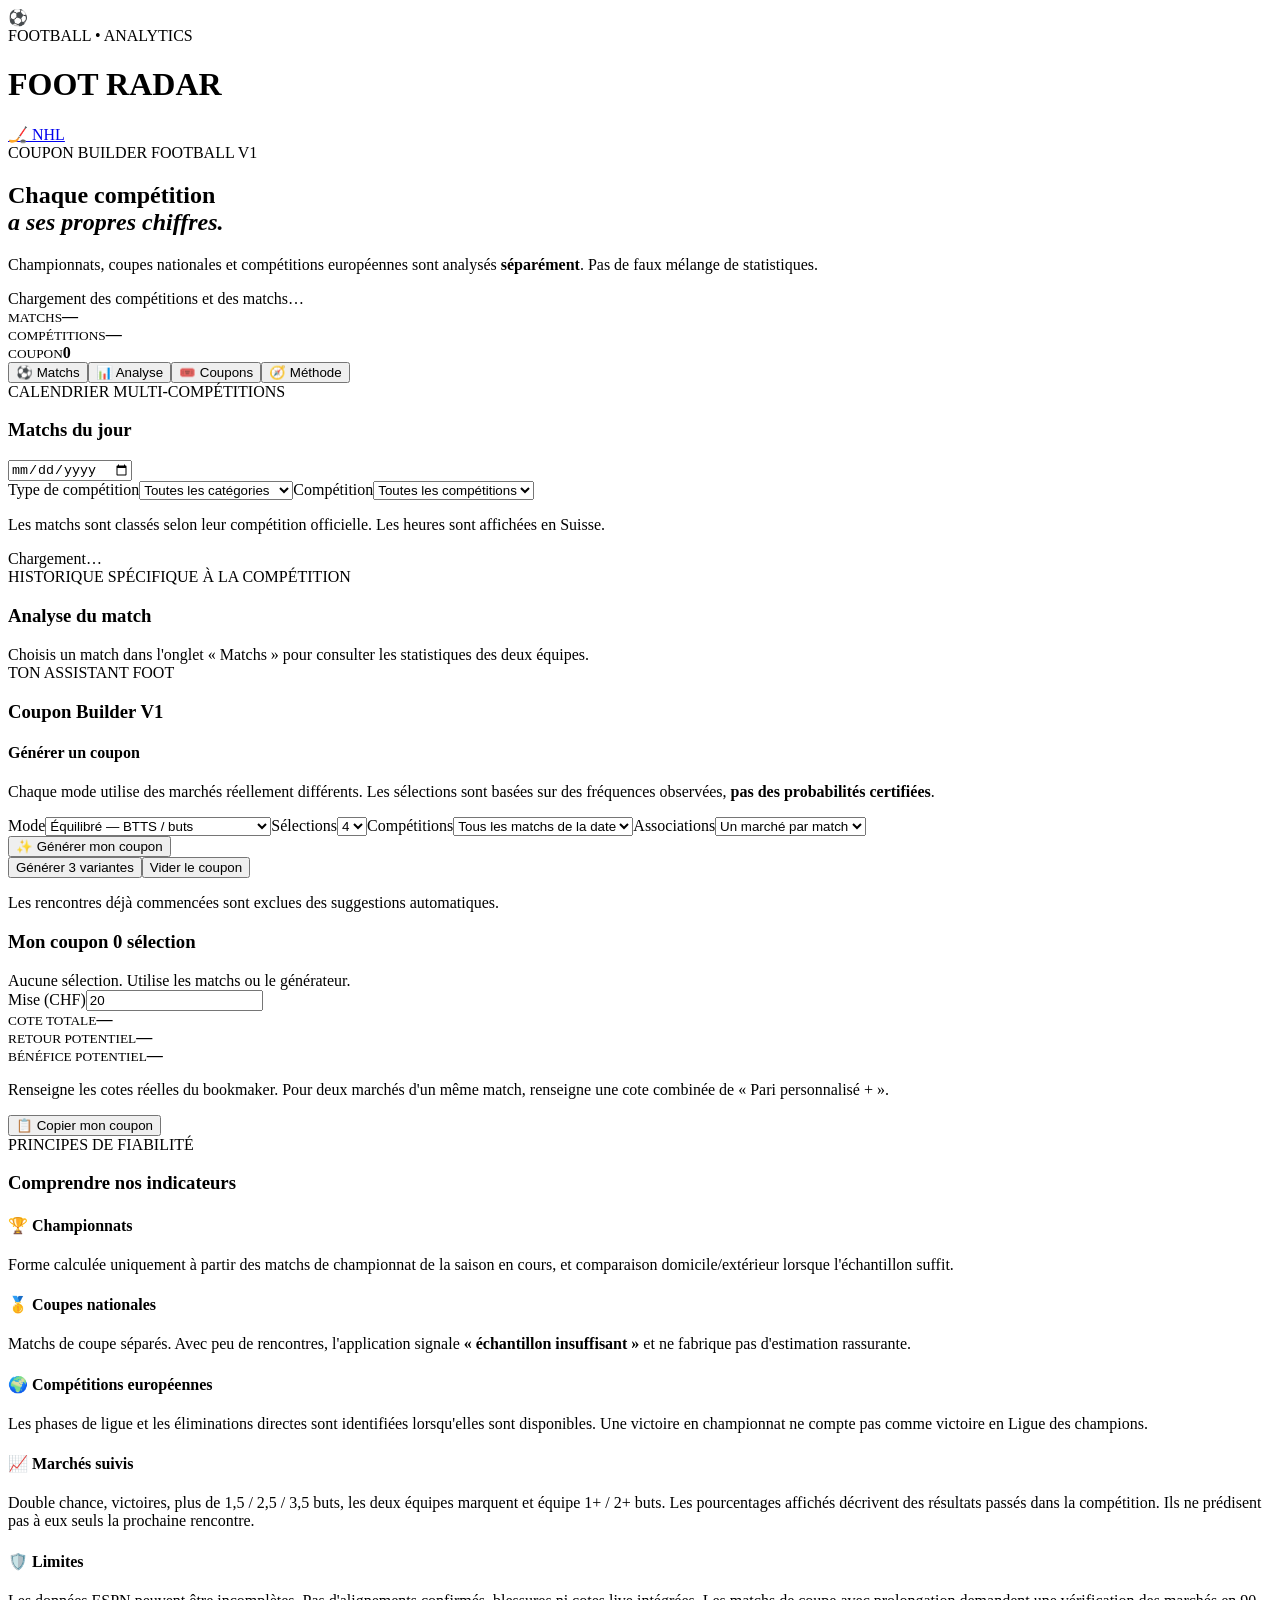
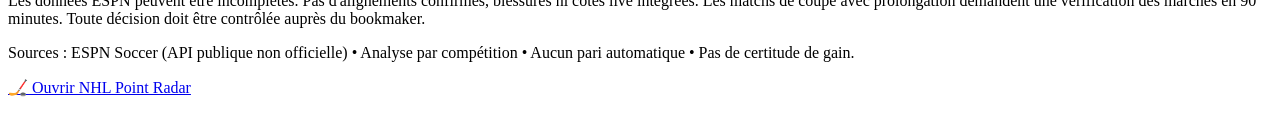
==== football/static/index.html @ d82837b3 "Ajouter interface Football Radar multi-compétitions pour iPhone" ====
<!doctype html><html lang="fr"><head><meta charset="utf-8"><meta name="viewport" content="width=device-width,initial-scale=1,viewport-fit=cover"><meta name="theme-color" content="#071522"><meta name="apple-mobile-web-app-capable" content="yes"><meta name="apple-mobile-web-app-title" content="Foot Radar"><title>Football Point Radar — Coupon Builder</title><link rel="manifest" href="/manifest.webmanifest"><link rel="apple-touch-icon" href="/icon.svg"><link rel="icon" href="/icon.svg" type="image/svg+xml"><link rel="stylesheet" href="/style.css"></head><body>
<header class="head"><div class="brand"><div class="logo">⚽</div><div><div class="eyebrow">FOOTBALL • ANALYTICS</div><h1>FOOT <span>RADAR</span></h1></div></div><a class="other" href="https://nhl-point-radar.onrender.com" title="NHL Point Radar">🏒 NHL</a></header>
<div class="wrap"><section class="hero"><div class="pill"><span class="dot"></span> COUPON BUILDER FOOTBALL <span>V1</span></div><h2>Chaque compétition<br><em>a ses propres chiffres.</em></h2><p>Championnats, coupes nationales et compétitions européennes sont analysés <b>séparément</b>. Pas de faux mélange de statistiques.</p></section>
<div class="notice" id="notice">Chargement des compétitions et des matchs…</div>
<div class="stats"><div class="stat"><small>MATCHS</small><b id="count-matches">—</b></div><div class="stat"><small>COMPÉTITIONS</small><b id="count-competitions">—</b></div><div class="stat"><small>COUPON</small><b id="count-picks" class="green">0</b></div></div>
<div class="nav" role="tablist"><button class="tab active" data-tab="matchs">⚽<span> Matchs</span></button><button class="tab" data-tab="analyse">📊<span> Analyse</span></button><button class="tab" data-tab="coupons">🎟️<span> Coupons</span></button><button class="tab" data-tab="methode">🧭<span> Méthode</span></button></div>
<section class="panel active" id="panel-matchs">
<div class="section-head"><div><div class="eyebrow">CALENDRIER MULTI-COMPÉTITIONS</div><h3>Matchs du jour</h3></div><input id="match-date" type="date" aria-label="Date des matchs"></div>
<div class="filters"><label>Type de compétition<select id="kind-filter"><option value="all">Toutes les catégories</option><option value="championnat">🏆 Championnats</option><option value="coupe">🥇 Coupes nationales</option><option value="europe">🌍 Coupes d'Europe</option></select></label><label>Compétition<select id="comp-filter"><option value="all">Toutes les compétitions</option></select></label></div>
<p class="caption" id="match-count-label">Les matchs sont classés selon leur compétition officielle. Les heures sont affichées en Suisse.</p>
<div id="match-list" class="match-list empty">Chargement…</div></section>
<section class="panel" id="panel-analyse">
<div class="section-head"><div><div class="eyebrow">HISTORIQUE SPÉCIFIQUE À LA COMPÉTITION</div><h3>Analyse du match</h3></div></div><div id="analysis" class="empty">Choisis un match dans l'onglet « Matchs » pour consulter les statistiques des deux équipes.</div></section>
<section class="panel" id="panel-coupons">
<div class="section-head"><div><div class="eyebrow">TON ASSISTANT FOOT</div><h3>Coupon Builder <span class="v1">V1</span></h3></div></div>
<div class="builder"><h4>Générer un coupon</h4><p>Chaque mode utilise des marchés réellement différents. Les sélections sont basées sur des fréquences observées, <b>pas des probabilités certifiées</b>.</p><div class="builder-grid">
<label>Mode<select id="mode"><option value="prudent">Prudent — marchés larges</option><option value="equilibre" selected>Équilibré — BTTS / buts</option><option value="exploratoire">Exploratoire — marchés ambitieux</option></select></label><label>Sélections<select id="n-picks"><option>2</option><option>3</option><option selected>4</option><option>5</option><option>6</option><option>7</option><option>8</option></select></label><label>Compétitions<select id="builder-comp"><option value="all">Tous les matchs de la date</option></select></label><label>Associations<select id="associations"><option value="single">Un marché par match</option><option value="multi">Plusieurs par match</option></select></label></div><button class="main-btn" id="generate">✨ Générer mon coupon</button><div class="flex"><button class="sub-btn" id="variants">Générer 3 variantes</button><button class="sub-btn" id="clear">Vider le coupon</button></div><p class="caption" id="builder-message">Les rencontres déjà commencées sont exclues des suggestions automatiques.</p></div>
<div class="section-head"><h3>Mon coupon <span class="muted" id="pick-label">0 sélection</span></h3></div><div id="coupon-picks" class="picks empty">Aucune sélection. Utilise les matchs ou le générateur.</div>
<div id="odds-inputs" class="odds-inputs"></div>
<div class="return-box"><div class="return-grid"><label>Mise (CHF)<input id="stake" type="number" min="0" step="1" inputmode="decimal" value="20"></label><div><small>COTE TOTALE</small><strong id="total-odds">—</strong></div><div><small>RETOUR POTENTIEL</small><strong id="payout">—</strong></div><div><small>BÉNÉFICE POTENTIEL</small><strong id="profit">—</strong></div></div><p class="caption" id="odds-help">Renseigne les cotes réelles du bookmaker. Pour deux marchés d'un même match, renseigne une cote combinée de « Pari personnalisé + ».</p><button class="sub-btn full" id="copy">📋 Copier mon coupon</button></div><div id="variant-list"></div>
</section>
<section class="panel" id="panel-methode"><div class="section-head"><div><div class="eyebrow">PRINCIPES DE FIABILITÉ</div><h3>Comprendre nos indicateurs</h3></div></div><div class="explain"><h4>🏆 Championnats</h4><p>Forme calculée uniquement à partir des matchs de championnat de la saison en cours, et comparaison domicile/extérieur lorsque l'échantillon suffit.</p><h4>🥇 Coupes nationales</h4><p>Matchs de coupe séparés. Avec peu de rencontres, l'application signale <b>« échantillon insuffisant »</b> et ne fabrique pas d'estimation rassurante.</p><h4>🌍 Compétitions européennes</h4><p>Les phases de ligue et les éliminations directes sont identifiées lorsqu'elles sont disponibles. Une victoire en championnat ne compte pas comme victoire en Ligue des champions.</p><h4>📈 Marchés suivis</h4><p>Double chance, victoires, plus de 1,5 / 2,5 / 3,5 buts, les deux équipes marquent et équipe 1+ / 2+ buts. Les pourcentages affichés décrivent des résultats passés dans la compétition. Ils ne prédisent pas à eux seuls la prochaine rencontre.</p><h4>🛡️ Limites</h4><p>Les données ESPN peuvent être incomplètes. Pas d'alignements confirmés, blessures ni cotes live intégrées. Les matchs de coupe avec prolongation demandent une vérification des marchés en 90 minutes. Toute décision doit être contrôlée auprès du bookmaker.</p></div></section>
<footer>Sources : ESPN Soccer (API publique non officielle) • Analyse par compétition • Aucun pari automatique • Pas de certitude de gain.<p><a href="https://nhl-point-radar.onrender.com">🏒 Ouvrir NHL Point Radar</a></p></footer>
</div>
<script src="/app.js" defer></script></body></html>
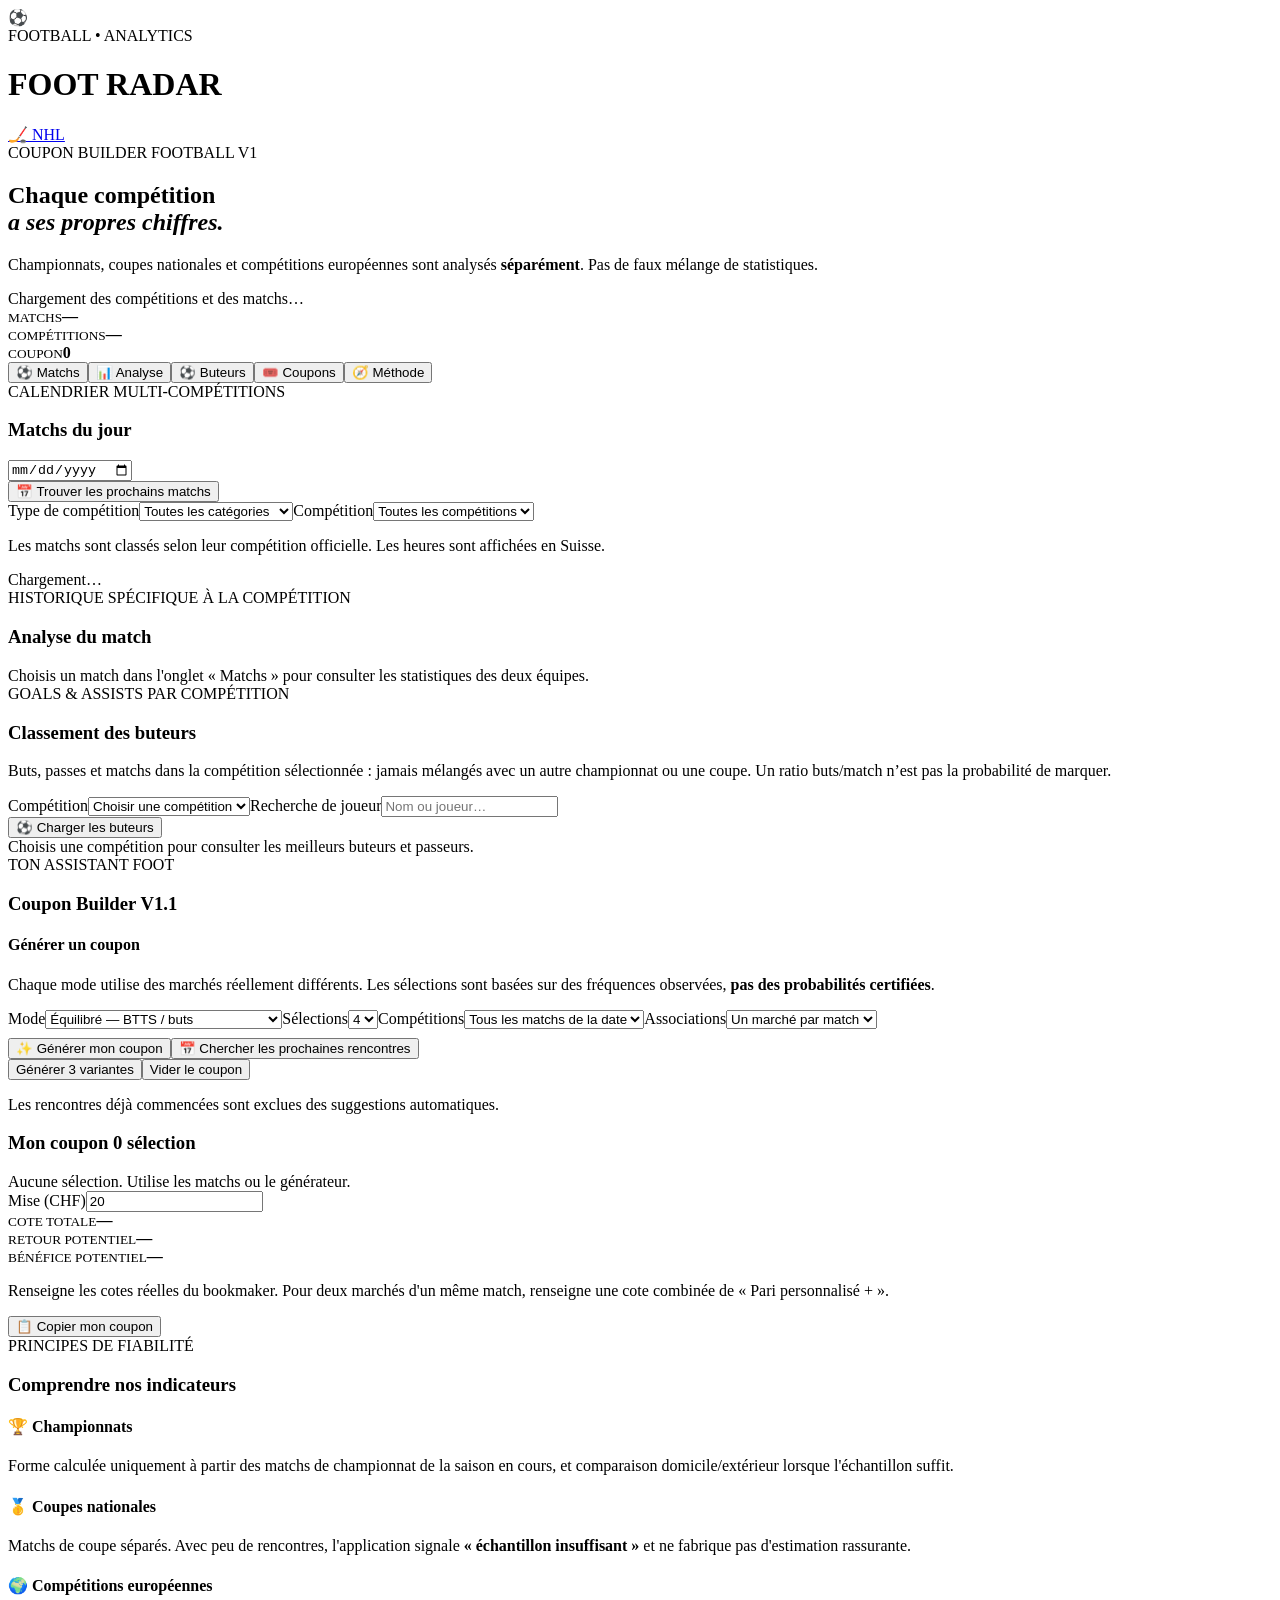
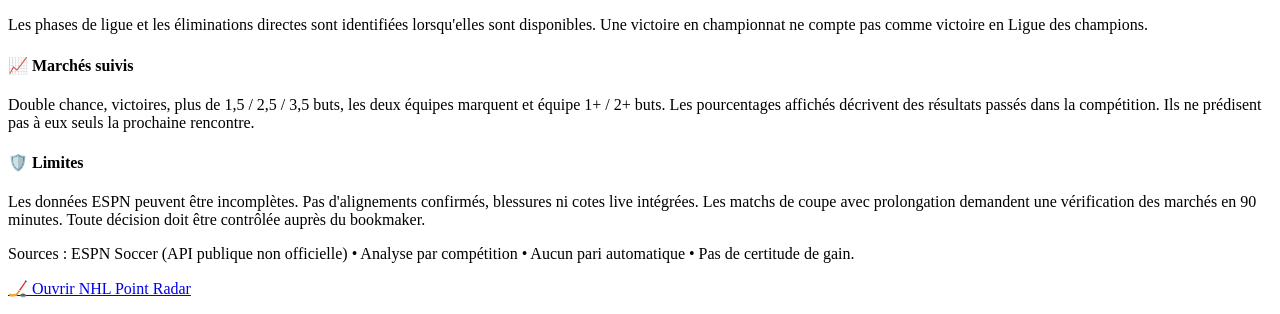
==== commit c9aa6348: "Ajouter écran buteurs et raccourci vers prochains matchs" ====
--- a/football/static/index.html
+++ b/football/static/index.html
@@ -3,18 +3,26 @@
 <div class="wrap"><section class="hero"><div class="pill"><span class="dot"></span> COUPON BUILDER FOOTBALL <span>V1</span></div><h2>Chaque compétition<br><em>a ses propres chiffres.</em></h2><p>Championnats, coupes nationales et compétitions européennes sont analysés <b>séparément</b>. Pas de faux mélange de statistiques.</p></section>
 <div class="notice" id="notice">Chargement des compétitions et des matchs…</div>
 <div class="stats"><div class="stat"><small>MATCHS</small><b id="count-matches">—</b></div><div class="stat"><small>COMPÉTITIONS</small><b id="count-competitions">—</b></div><div class="stat"><small>COUPON</small><b id="count-picks" class="green">0</b></div></div>
-<div class="nav" role="tablist"><button class="tab active" data-tab="matchs">⚽<span> Matchs</span></button><button class="tab" data-tab="analyse">📊<span> Analyse</span></button><button class="tab" data-tab="coupons">🎟️<span> Coupons</span></button><button class="tab" data-tab="methode">🧭<span> Méthode</span></button></div>
+<div class="nav" role="tablist"><button class="tab active" data-tab="matchs">⚽<span> Matchs</span></button><button class="tab" data-tab="analyse">📊<span> Analyse</span></button><button class="tab" data-tab="buteurs">⚽<span> Buteurs</span></button><button class="tab" data-tab="coupons">🎟️<span> Coupons</span></button><button class="tab" data-tab="methode">🧭<span> Méthode</span></button></div>
 <section class="panel active" id="panel-matchs">
-<div class="section-head"><div><div class="eyebrow">CALENDRIER MULTI-COMPÉTITIONS</div><h3>Matchs du jour</h3></div><input id="match-date" type="date" aria-label="Date des matchs"></div>
+<div class="section-head"><div><div class="eyebrow">CALENDRIER MULTI-COMPÉTITIONS</div><h3>Matchs du jour</h3></div><input id="match-date" type="date" aria-label="Date des matchs"></div><button class="sub-btn" id="next-fixtures">📅 Trouver les prochains matchs</button>
 <div class="filters"><label>Type de compétition<select id="kind-filter"><option value="all">Toutes les catégories</option><option value="championnat">🏆 Championnats</option><option value="coupe">🥇 Coupes nationales</option><option value="europe">🌍 Coupes d'Europe</option></select></label><label>Compétition<select id="comp-filter"><option value="all">Toutes les compétitions</option></select></label></div>
 <p class="caption" id="match-count-label">Les matchs sont classés selon leur compétition officielle. Les heures sont affichées en Suisse.</p>
 <div id="match-list" class="match-list empty">Chargement…</div></section>
 <section class="panel" id="panel-analyse">
 <div class="section-head"><div><div class="eyebrow">HISTORIQUE SPÉCIFIQUE À LA COMPÉTITION</div><h3>Analyse du match</h3></div></div><div id="analysis" class="empty">Choisis un match dans l'onglet « Matchs » pour consulter les statistiques des deux équipes.</div></section>
+<section class="panel" id="panel-buteurs">
+<div class="section-head"><div><div class="eyebrow">GOALS & ASSISTS PAR COMPÉTITION</div><h3>Classement des buteurs</h3></div></div>
+<p class="caption">Buts, passes et matchs dans la compétition sélectionnée : jamais mélangés avec un autre championnat ou une coupe. Un ratio buts/match n’est pas la probabilité de marquer.</p>
+<div class="filters"><label>Compétition<select id="scorer-comp"><option value="">Choisir une compétition</option></select></label><label>Recherche de joueur<input id="scorer-search" type="search" placeholder="Nom ou joueur…"></label></div>
+<button id="load-scorers" class="sub-btn full">⚽ Charger les buteurs</button>
+<div class="caption" id="scorer-message">Choisis une compétition pour consulter les meilleurs buteurs et passeurs.</div>
+<div class="scorer-list" id="scorer-list"></div>
+</section>
 <section class="panel" id="panel-coupons">
-<div class="section-head"><div><div class="eyebrow">TON ASSISTANT FOOT</div><h3>Coupon Builder <span class="v1">V1</span></h3></div></div>
+<div class="section-head"><div><div class="eyebrow">TON ASSISTANT FOOT</div><h3>Coupon Builder <span class="v1">V1.1</span></h3></div></div>
 <div class="builder"><h4>Générer un coupon</h4><p>Chaque mode utilise des marchés réellement différents. Les sélections sont basées sur des fréquences observées, <b>pas des probabilités certifiées</b>.</p><div class="builder-grid">
-<label>Mode<select id="mode"><option value="prudent">Prudent — marchés larges</option><option value="equilibre" selected>Équilibré — BTTS / buts</option><option value="exploratoire">Exploratoire — marchés ambitieux</option></select></label><label>Sélections<select id="n-picks"><option>2</option><option>3</option><option selected>4</option><option>5</option><option>6</option><option>7</option><option>8</option></select></label><label>Compétitions<select id="builder-comp"><option value="all">Tous les matchs de la date</option></select></label><label>Associations<select id="associations"><option value="single">Un marché par match</option><option value="multi">Plusieurs par match</option></select></label></div><button class="main-btn" id="generate">✨ Générer mon coupon</button><div class="flex"><button class="sub-btn" id="variants">Générer 3 variantes</button><button class="sub-btn" id="clear">Vider le coupon</button></div><p class="caption" id="builder-message">Les rencontres déjà commencées sont exclues des suggestions automatiques.</p></div>
+<label>Mode<select id="mode"><option value="prudent">Prudent — marchés larges</option><option value="equilibre" selected>Équilibré — BTTS / buts</option><option value="exploratoire">Exploratoire — marchés ambitieux</option><option value="buteurs">⚽ Buteurs — joueur marque 1+ but</option></select></label><label>Sélections<select id="n-picks"><option>2</option><option>3</option><option selected>4</option><option>5</option><option>6</option><option>7</option><option>8</option></select></label><label>Compétitions<select id="builder-comp"><option value="all">Tous les matchs de la date</option></select></label><label>Associations<select id="associations"><option value="single">Un marché par match</option><option value="multi">Plusieurs par match</option></select></label></div><button class="main-btn" id="generate">✨ Générer mon coupon</button><button class="sub-btn full" id="builder-next" style="margin-top:9px">📅 Chercher les prochaines rencontres</button><div class="flex"><button class="sub-btn" id="variants">Générer 3 variantes</button><button class="sub-btn" id="clear">Vider le coupon</button></div><p class="caption" id="builder-message">Les rencontres déjà commencées sont exclues des suggestions automatiques.</p></div>
 <div class="section-head"><h3>Mon coupon <span class="muted" id="pick-label">0 sélection</span></h3></div><div id="coupon-picks" class="picks empty">Aucune sélection. Utilise les matchs ou le générateur.</div>
 <div id="odds-inputs" class="odds-inputs"></div>
 <div class="return-box"><div class="return-grid"><label>Mise (CHF)<input id="stake" type="number" min="0" step="1" inputmode="decimal" value="20"></label><div><small>COTE TOTALE</small><strong id="total-odds">—</strong></div><div><small>RETOUR POTENTIEL</small><strong id="payout">—</strong></div><div><small>BÉNÉFICE POTENTIEL</small><strong id="profit">—</strong></div></div><p class="caption" id="odds-help">Renseigne les cotes réelles du bookmaker. Pour deux marchés d'un même match, renseigne une cote combinée de « Pari personnalisé + ».</p><button class="sub-btn full" id="copy">📋 Copier mon coupon</button></div><div id="variant-list"></div>
